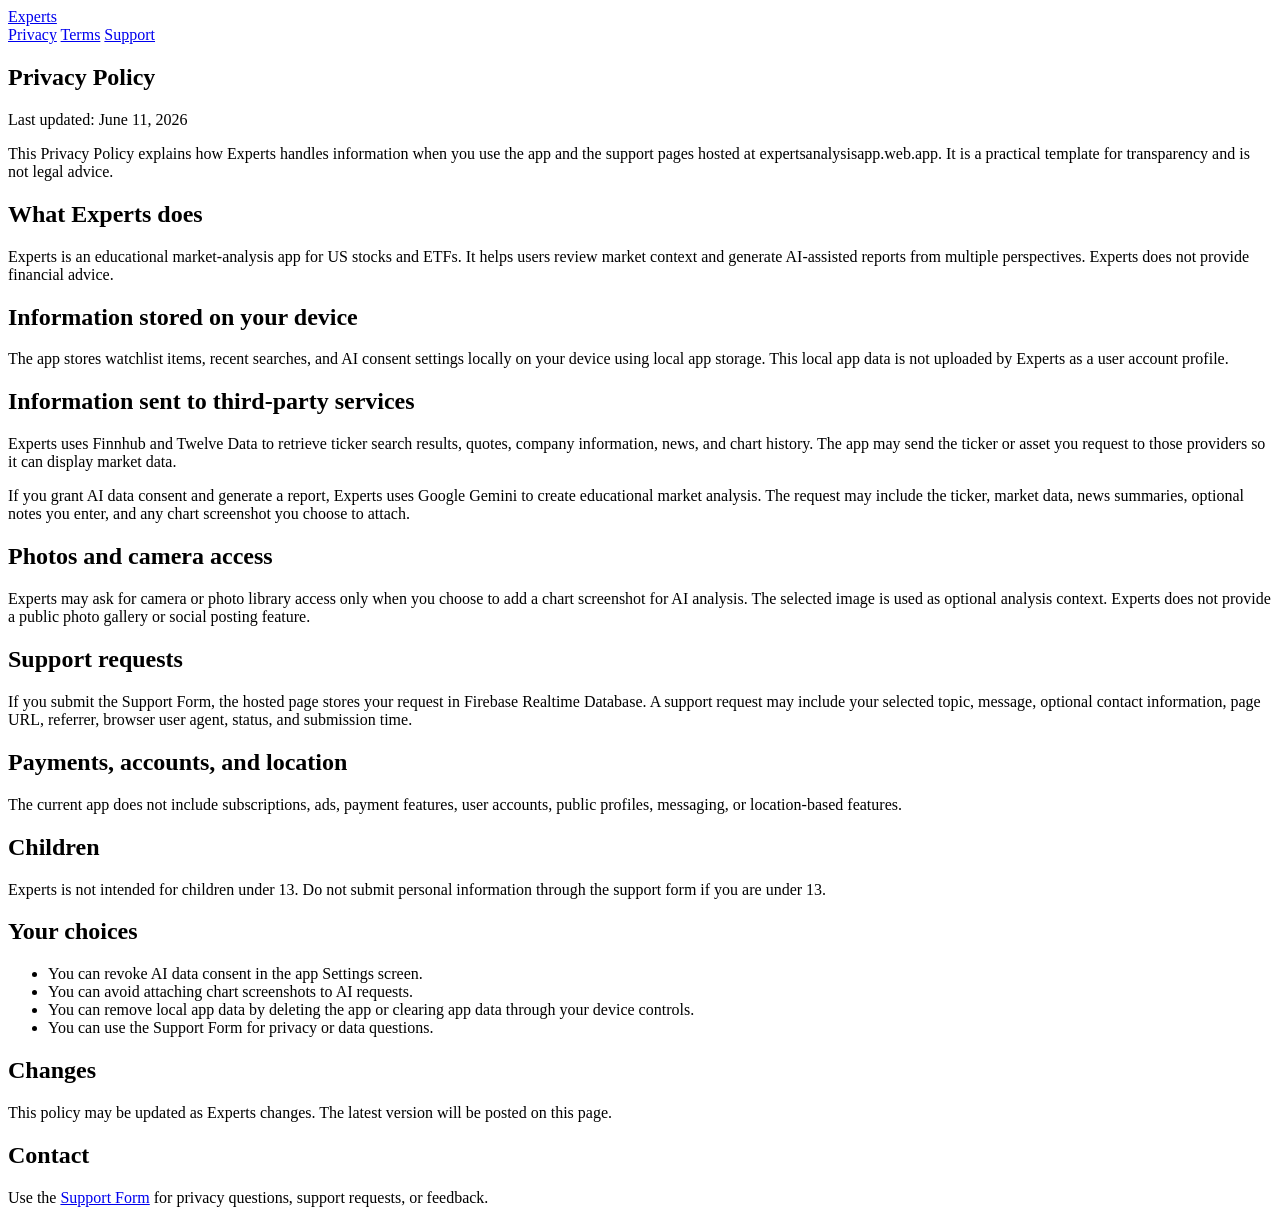
==== hosting/privacy.html @ 1b8fc9a5 "Initial checkpoint before report redesign" ====
<!doctype html>
<html lang="en">
  <head>
    <meta charset="utf-8">
    <meta name="viewport" content="width=device-width, initial-scale=1">
    <title>Privacy Policy - Experts</title>
    <link rel="stylesheet" href="/assets/styles.css">
  </head>
  <body>
    <main class="page">
      <section class="shell">
        <nav class="topnav" aria-label="Main navigation">
          <a class="brand" href="/">Experts</a>
          <div class="links">
            <a href="/privacy">Privacy</a>
            <a href="/terms">Terms</a>
            <a href="/support">Support</a>
          </div>
        </nav>
        <h1>Privacy Policy</h1>
        <p class="updated">Last updated: June 11, 2026</p>
        <p>
          This Privacy Policy explains how Experts handles information when you
          use the app and the support pages hosted at expertsanalysisapp.web.app.
          It is a practical template for transparency and is not legal advice.
        </p>

        <h2>What Experts does</h2>
        <p>
          Experts is an educational market-analysis app for US stocks and ETFs.
          It helps users review market context and generate AI-assisted reports
          from multiple perspectives. Experts does not provide financial advice.
        </p>

        <h2>Information stored on your device</h2>
        <p>
          The app stores watchlist items, recent searches, and AI consent
          settings locally on your device using local app storage. This local
          app data is not uploaded by Experts as a user account profile.
        </p>

        <h2>Information sent to third-party services</h2>
        <p>
          Experts uses Finnhub and Twelve Data to retrieve ticker search
          results, quotes, company information, news, and chart history. The app
          may send the ticker or asset you request to those providers so it can
          display market data.
        </p>
        <p>
          If you grant AI data consent and generate a report, Experts uses
          Google Gemini to create educational market analysis. The request may
          include the ticker, market data, news summaries, optional notes you
          enter, and any chart screenshot you choose to attach.
        </p>

        <h2>Photos and camera access</h2>
        <p>
          Experts may ask for camera or photo library access only when you choose
          to add a chart screenshot for AI analysis. The selected image is used
          as optional analysis context. Experts does not provide a public photo
          gallery or social posting feature.
        </p>

        <h2>Support requests</h2>
        <p>
          If you submit the Support Form, the hosted page stores your request in
          Firebase Realtime Database. A support request may include your selected
          topic, message, optional contact information, page URL, referrer,
          browser user agent, status, and submission time.
        </p>

        <h2>Payments, accounts, and location</h2>
        <p>
          The current app does not include subscriptions, ads, payment features,
          user accounts, public profiles, messaging, or location-based features.
        </p>

        <h2>Children</h2>
        <p>
          Experts is not intended for children under 13. Do not submit personal
          information through the support form if you are under 13.
        </p>

        <h2>Your choices</h2>
        <ul>
          <li>You can revoke AI data consent in the app Settings screen.</li>
          <li>You can avoid attaching chart screenshots to AI requests.</li>
          <li>You can remove local app data by deleting the app or clearing app data through your device controls.</li>
          <li>You can use the Support Form for privacy or data questions.</li>
        </ul>

        <h2>Changes</h2>
        <p>
          This policy may be updated as Experts changes. The latest version will
          be posted on this page.
        </p>

        <h2>Contact</h2>
        <p>
          Use the <a href="/support">Support Form</a> for privacy questions,
          support requests, or feedback.
        </p>
      </section>
    </main>
  </body>
</html>
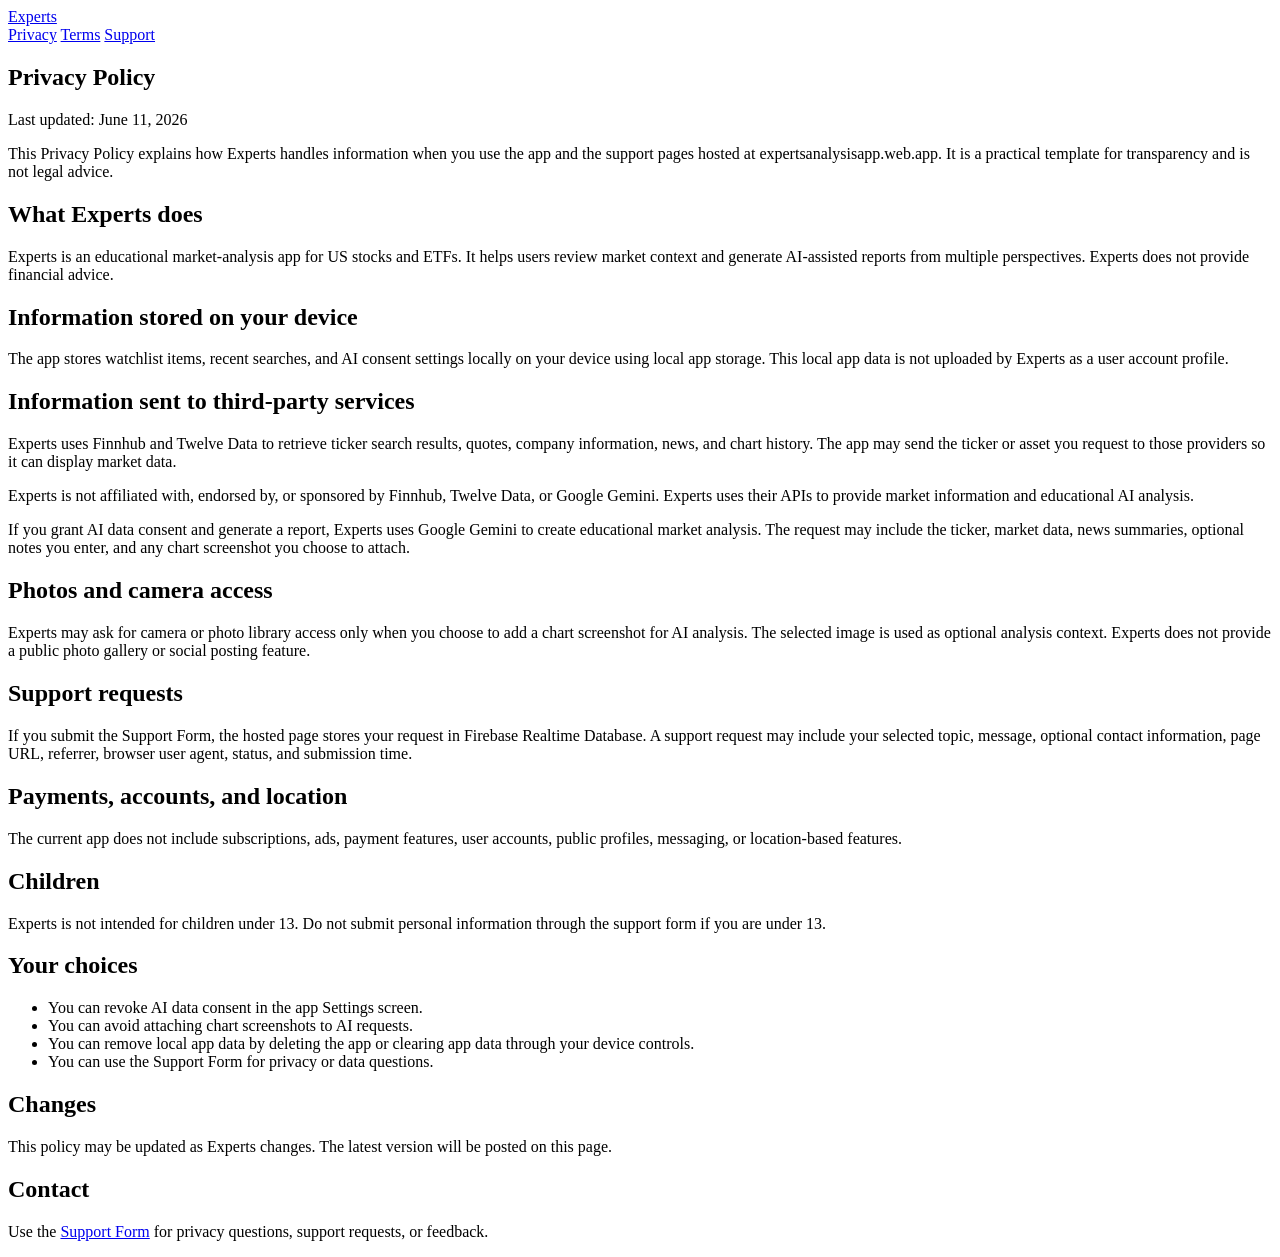
==== commit 3499b920: "Checkpoint app polish updates" ====
--- a/hosting/privacy.html
+++ b/hosting/privacy.html
@@ -45,6 +45,11 @@
           results, quotes, company information, news, and chart history. The app
           may send the ticker or asset you request to those providers so it can
           display market data.
+        </p>
+        <p>
+          Experts is not affiliated with, endorsed by, or sponsored by Finnhub,
+          Twelve Data, or Google Gemini. Experts uses their APIs to provide
+          market information and educational AI analysis.
         </p>
         <p>
           If you grant AI data consent and generate a report, Experts uses
